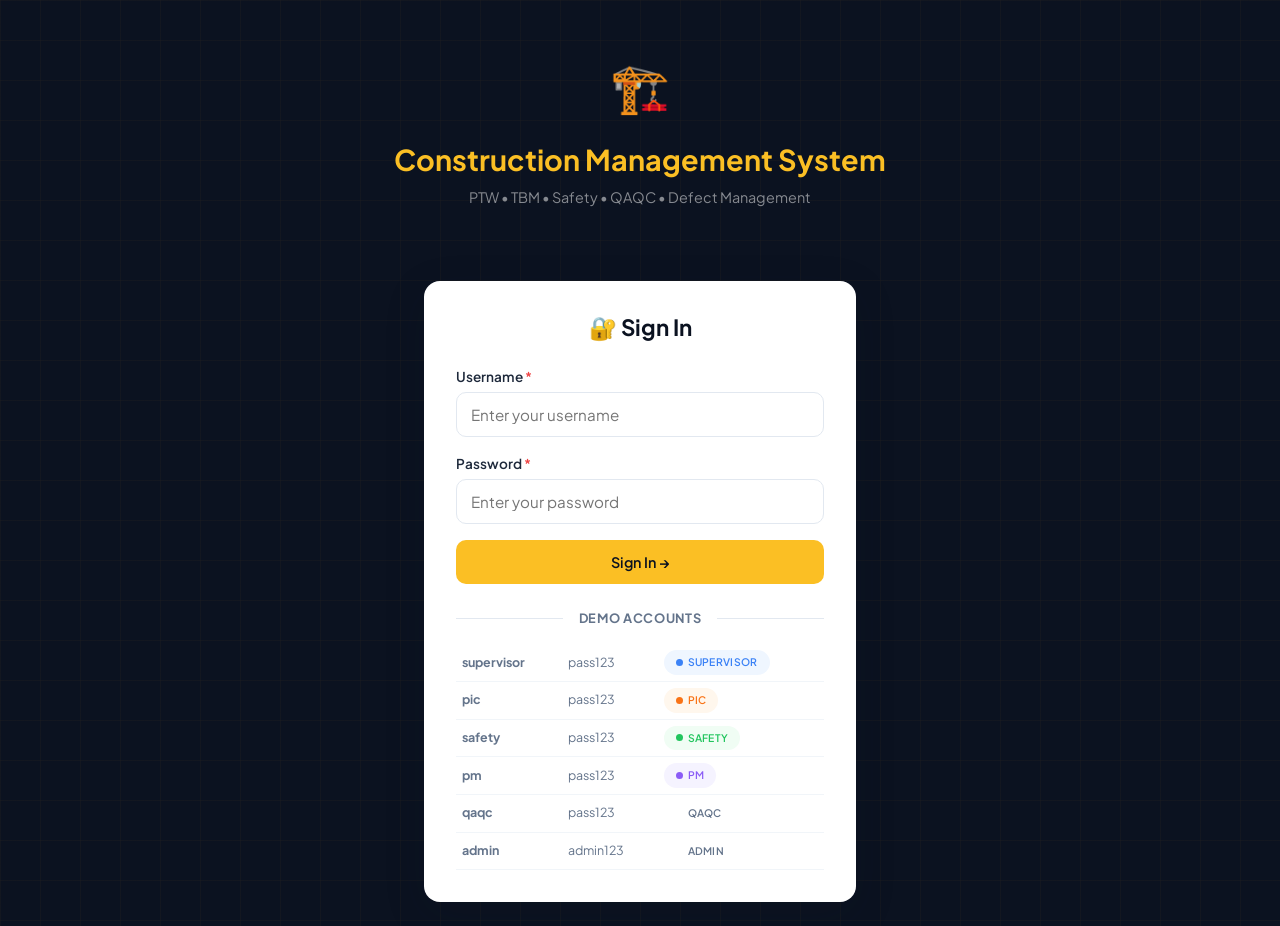
==== admin.html @ b853b0e3 "Add files via upload" ====
<!DOCTYPE html>
<html lang="en">
<head>
  <meta charset="UTF-8">
  <meta name="viewport" content="width=device-width, initial-scale=1.0">
  <title>Admin — Checklist Manager</title>
  <link rel="stylesheet" href="style.css">
</head>
<body>
  <nav class="navbar">
    <div class="navbar-brand"><span class="icon">🏗️</span> CMS</div>
    <button class="nav-toggle">☰</button>
    <div class="navbar-links">
        <a href="dashboard.html">📊 Dashboard</a>
        <div class="nav-dropdown" id="ddSafety">
          <button class="nav-dropdown-btn" onclick="toggleDropdown('ddSafety')">🛡️ HSE Safety ▾</button>
          <div class="nav-dropdown-menu">
            <a href="ptw.html">📋 Permit to Work (PTW)</a>
            <a href="tbm.html">🔧 Toolbox Meeting (TBM)</a>
            <a href="safety.html">🛡️ Safety Inspection</a>
          </div>
        </div>
        <div class="nav-dropdown" id="ddQuality">
          <button class="nav-dropdown-btn" onclick="toggleDropdown('ddQuality')">🔍 Quality ▾</button>
          <div class="nav-dropdown-menu">
            <a href="qaqc.html">🔍 Quality Inspection</a>
            <a href="defect.html">🐛 Defect Management</a>
          </div>
        </div>
        <a href="admin.html">⚙️ Admin</a>
      </div>
    <div class="navbar-user"></div>
  </nav>
  <div class="hazard-stripe"></div>

  <div class="page-container">
    <div class="page-header">
      <h1>⚙️ Superadmin — Checklist Manager</h1>
      <p>Add or remove dropdown values without editing code</p>
    </div>

    <div class="admin-layout">
      <!-- Sidebar -->
      <div class="admin-sidebar">
        <h4 style="padding:8px 16px;color:var(--text-light);font-size:0.75rem;text-transform:uppercase;letter-spacing:0.05em">Categories</h4>
        <div class="sidebar-item active" onclick="selectCategory('WORK_TYPE', this)">🔨 Work Type</div>
        <div class="sidebar-item" onclick="selectCategory('RISK_LEVEL', this)">⚠️ Risk Level</div>
        <div class="sidebar-item" onclick="selectCategory('TYPE_OF_FINDING', this)">🔎 Type of Finding</div>
        <div class="sidebar-item" onclick="selectCategory('SEVERITY', this)">🔴 Severity</div>
        <div class="sidebar-item" onclick="selectCategory('PPE', this)">🦺 PPE</div>
        <div class="sidebar-item" onclick="selectCategory('PRIORITY', this)">📊 Priority</div>
        <div class="sidebar-item" onclick="selectCategory('SAFETY_CHECKLIST', this)">✅ Safety Checklist</div>
      </div>

      <!-- Main Content -->
      <div>
        <div class="card">
          <div class="card-header">
            <h3 id="categoryTitle">🔨 Work Type</h3>
            <span class="badge badge-submitted" id="categoryBadge">WORK_TYPE</span>
          </div>

          <!-- Add New -->
          <div class="d-flex gap-sm mb-lg">
            <input type="text" id="newValue" placeholder="Enter new value..." style="flex:1">
            <button class="btn btn-primary" onclick="addValue()">➕ Add</button>
          </div>

          <!-- Values List -->
          <div id="valuesList"></div>
        </div>

        <!-- User Management -->
        <div class="card mt-lg">
          <div class="card-header">
            <h3>👥 User Accounts</h3>
          </div>
          <div class="d-flex gap-sm mb-md">
            <input type="text" id="newUsername" placeholder="Username" style="flex:1">
            <input type="password" id="newPassword" placeholder="Password" style="flex:1">
            <input type="text" id="newName" placeholder="Full Name" style="flex:1">
            <input type="email" id="newEmail" placeholder="Email" style="flex:1">
            <select id="newRole" style="flex:1">
              <option value="">Role</option>
              <option value="SUPERVISOR">Supervisor</option>
              <option value="PIC">PIC</option>
              <option value="SAFETY">Safety</option>
              <option value="PM">PM</option>
              <option value="QAQC">QAQC</option>
              <option value="ADMIN">Admin</option>
            </select>
            <button class="btn btn-primary" onclick="addUser()">➕</button>
          </div>
          <div class="table-wrap">
            <table id="usersTable"></table>
          </div>
        </div>
      </div>
    </div>
  </div>

  <script src="config.js"></script>
  <script src="app.js"></script>
  <script>
    const user = requireRole(["ADMIN"]);
    let currentCategory = "WORK_TYPE";

    if (user) {
      setupNavbar("admin.html");
      loadCategory("WORK_TYPE");
      loadUsers();
    }

    function selectCategory(category, el) {
      currentCategory = category;
      document.querySelectorAll(".sidebar-item").forEach(s => s.classList.remove("active"));
      el.classList.add("active");

      const icons = {
        WORK_TYPE: "🔨", RISK_LEVEL: "⚠️", TYPE_OF_FINDING: "🔎",
        SEVERITY: "🔴", PPE: "🦺", PRIORITY: "📊", SAFETY_CHECKLIST: "✅"
      };
      document.getElementById("categoryTitle").textContent = `${icons[category] || ""} ${category.replace(/_/g, " ")}`;
      document.getElementById("categoryBadge").textContent = category;
      loadCategory(category);
    }

    async function loadCategory(category) {
      let items = [];
      try {
        const resp = await apiGet(ENDPOINTS.CHECKLIST_LIST, { category });
        if (resp && resp.data) items = resp.data;
      } catch (e) {
        // Fallback
        if (DEFAULT_CHECKLISTS[category]) {
          items = DEFAULT_CHECKLISTS[category].map((v, i) => ({
            id: i + 1, value: v, category, active: true, createdBy: "default"
          }));
        }
      }

      const container = document.getElementById("valuesList");
      if (items.length === 0) {
        container.innerHTML = '<div class="empty-state"><div class="empty-icon">📭</div><p>No values in this category</p></div>';
        return;
      }

      container.innerHTML = items.map(item => {
        const val = item.value || item.Value;
        const active = item.active !== false && item.Active !== "FALSE";
        return `
          <div class="d-flex justify-between items-center" style="padding:12px 16px;border-bottom:1px solid var(--border-light);${!active ? 'opacity:0.4;text-decoration:line-through' : ''}">
            <div>
              <strong>${val}</strong>
              <span class="text-small text-muted" style="margin-left:8px">by ${item.createdBy || item.CreatedBy || "-"}</span>
            </div>
            ${active ? `<button class="btn btn-sm btn-danger" onclick="deleteValue('${val}')">🗑️</button>` : '<span class="text-small text-muted">Deleted</span>'}
          </div>
        `;
      }).join("");
    }

    async function addValue() {
      const input = document.getElementById("newValue");
      const value = input.value.trim();
      if (!value) { showToast("Enter a value", "error"); return; }

      showLoading("Adding...");
      const resp = await apiPost(ENDPOINTS.CHECKLIST_ADD, {
        category: currentCategory,
        value: value,
        createdBy: user.name
      });
      hideLoading();

      if (resp) {
        showToast(`"${value}" added to ${currentCategory}`);
        input.value = "";
        loadCategory(currentCategory);
      }
    }

    async function deleteValue(value) {
      if (!confirm(`Delete "${value}" from ${currentCategory}?`)) return;

      showLoading("Deleting...");
      const resp = await apiPost(ENDPOINTS.CHECKLIST_DELETE, {
        category: currentCategory,
        value: value,
        deletedBy: user.name
      });
      hideLoading();

      if (resp) {
        showToast(`"${value}" deleted (soft delete)`, "warning");
        loadCategory(currentCategory);
      }
    }

    // ── User Management ───────────────────────────────────
    async function loadUsers() {
      let users = [];
      try {
        const resp = await apiGet(ENDPOINTS.LOGIN, { action: "list" });
        if (resp && resp.data) users = resp.data;
      } catch (e) {
        users = [
          { username: "supervisor", name: "Ahmad Supervisor", email: "supervisor@cms.com", role: "SUPERVISOR" },
          { username: "pic", name: "Budi PIC", email: "pic@cms.com", role: "PIC" },
          { username: "safety", name: "Chong Safety", email: "safety@cms.com", role: "SAFETY" },
          { username: "pm", name: "Diana PM", email: "pm@cms.com", role: "PM" },
          { username: "qaqc", name: "Erik QAQC", email: "qaqc@cms.com", role: "QAQC" },
          { username: "admin", name: "System Admin", email: "admin@cms.com", role: "ADMIN" },
        ];
      }

      const headers = ["Username", "Name", "Email", "Role"];
      const rows = users.map(u => [
        `<span class="mono">${u.username || u.Username}</span>`,
        u.name || u.Name,
        u.email || u.Email,
        getBadgeHTML(u.role || u.Role)
      ]);
      renderTable("usersTable", headers, rows);
    }

    async function addUser() {
      const username = document.getElementById("newUsername").value.trim();
      const password = document.getElementById("newPassword").value;
      const name = document.getElementById("newName").value.trim();
      const email = document.getElementById("newEmail").value.trim();
      const role = document.getElementById("newRole").value;

      if (!username || !password || !name || !role) {
        showToast("Fill all required fields", "error");
        return;
      }

      showLoading("Adding user...");
      const resp = await apiPost(ENDPOINTS.LOGIN, {
        action: "addUser",
        username, password, name, email, role
      });
      hideLoading();

      if (resp) {
        showToast(`User "${username}" added!`);
        document.getElementById("newUsername").value = "";
        document.getElementById("newPassword").value = "";
        document.getElementById("newName").value = "";
        document.getElementById("newEmail").value = "";
        document.getElementById("newRole").value = "";
        loadUsers();
      }
    }
  </script>
</body>
</html>
---- style.css ----
/* ═══════════════════════════════════════════════════════════
   CONSTRUCTION MANAGEMENT SYSTEM — DESIGN SYSTEM
   Theme: Industrial / Construction / Blueprint
   ═══════════════════════════════════════════════════════════ */

@import url('https://fonts.googleapis.com/css2?family=Plus+Jakarta+Sans:wght@400;500;600;700;800&family=JetBrains+Mono:wght@400;500;600&display=swap');

:root {
  --navy: #0B1220;
  --navy-light: #131d33;
  --navy-mid: #1a2744;
  --yellow: #FBBF24;
  --yellow-hover: #F59E0B;
  --yellow-light: #FEF3C7;
  --bg: #F7F7F2;
  --bg-card: #FFFFFF;
  --text: #1E293B;
  --text-light: #64748B;
  --text-muted: #94A3B8;
  --border: #E2E8F0;
  --border-light: #F1F5F9;
  --green: #22C55E; --green-bg: #F0FDF4;
  --red: #EF4444; --red-bg: #FEF2F2;
  --orange: #F97316; --orange-bg: #FFF7ED;
  --blue: #3B82F6; --blue-bg: #EFF6FF;
  --purple: #8B5CF6; --purple-bg: #F5F3FF;
  --space-xs: 4px; --space-sm: 8px; --space-md: 16px;
  --space-lg: 24px; --space-xl: 32px; --space-2xl: 48px;
  --radius-sm: 6px; --radius-md: 10px; --radius-lg: 16px; --radius-full: 9999px;
  --shadow-sm: 0 1px 3px rgba(11,18,32,0.08);
  --shadow-md: 0 4px 12px rgba(11,18,32,0.1);
  --shadow-lg: 0 8px 30px rgba(11,18,32,0.12);
  --shadow-lift: 0 12px 40px rgba(11,18,32,0.15);
  --font-ui: 'Plus Jakarta Sans', sans-serif;
  --font-mono: 'JetBrains Mono', monospace;
}

*, *::before, *::after { box-sizing: border-box; margin: 0; padding: 0; }
html { font-size: 16px; scroll-behavior: smooth; }
body {
  font-family: var(--font-ui); background: var(--bg); color: var(--text);
  line-height: 1.6; min-height: 100vh;
  background-image:
    linear-gradient(rgba(11,18,32,0.03) 1px, transparent 1px),
    linear-gradient(90deg, rgba(11,18,32,0.03) 1px, transparent 1px);
  background-size: 40px 40px;
}
a { color: var(--blue); text-decoration: none; }
h1,h2,h3,h4 { font-weight: 700; line-height: 1.3; color: var(--navy); }
h1 { font-size: 1.75rem; } h2 { font-size: 1.4rem; } h3 { font-size: 1.15rem; }
.mono { font-family: var(--font-mono); font-size: 0.85rem; }

/* Hazard Stripe */
.hazard-stripe {
  height: 6px;
  background: repeating-linear-gradient(-45deg, var(--yellow), var(--yellow) 10px, var(--navy) 10px, var(--navy) 20px);
}

/* Navbar */
.navbar {
  background: var(--navy); color: white; padding: var(--space-md) var(--space-lg);
  display: flex; align-items: center; justify-content: space-between;
  position: sticky; top: 0; z-index: 100; box-shadow: var(--shadow-md);
}
.navbar-brand { display: flex; align-items: center; gap: var(--space-sm); font-weight: 800; font-size: 1.1rem; color: var(--yellow); }
.navbar-links { display: flex; gap: var(--space-xs); flex-wrap: wrap; align-items: center; }
.navbar-links a {
  color: rgba(255,255,255,0.75); padding: var(--space-sm) var(--space-md);
  border-radius: var(--radius-sm); font-size: 0.85rem; font-weight: 500;
  transition: all 0.2s; text-decoration: none; min-height: 44px; display: flex; align-items: center;
}
.navbar-links a:hover, .navbar-links a.active { color: var(--yellow); background: rgba(251,191,36,0.1); }
.nav-section { color: rgba(251,191,36,0.5); font-size: 0.6rem; font-weight: 700; text-transform: uppercase; letter-spacing: 0.1em; padding: 0 var(--space-sm); border-left: 2px solid rgba(251,191,36,0.3); margin-left: var(--space-sm); }
/* Dropdown Menu */
.nav-dropdown { position: relative; }
.nav-dropdown-btn { color: rgba(255,255,255,0.85); padding: var(--space-sm) var(--space-md); border-radius: var(--radius-sm); font-size: 0.85rem; font-weight: 600; cursor: pointer; min-height: 44px; display: flex; align-items: center; gap: 4px; background: none; border: none; font-family: var(--font-ui); transition: all 0.2s; }
.nav-dropdown-btn:hover, .nav-dropdown.open .nav-dropdown-btn { color: var(--yellow); background: rgba(251,191,36,0.1); }
.nav-dropdown-menu { display: none; position: absolute; top: 100%; left: 0; background: var(--navy-light); border: 1px solid rgba(255,255,255,0.1); border-radius: var(--radius-md); min-width: 220px; padding: var(--space-xs); box-shadow: var(--shadow-lg); z-index: 200; margin-top: 4px; }
.nav-dropdown.open .nav-dropdown-menu { display: block; }
.nav-dropdown-menu a { display: flex; align-items: center; gap: var(--space-sm); padding: 10px 14px; color: rgba(255,255,255,0.75); font-size: 0.85rem; border-radius: var(--radius-sm); text-decoration: none; transition: all 0.15s; }
.nav-dropdown-menu a:hover { background: rgba(251,191,36,0.15); color: var(--yellow); }
.nav-dropdown-menu a .dd-icon { font-size: 1rem; width: 24px; text-align: center; }
.nav-dropdown-menu a .dd-label { font-weight: 500; }
.nav-dropdown-menu a .dd-desc { font-size: 0.7rem; color: rgba(255,255,255,0.4); }
.navbar-user { display: flex; align-items: center; gap: var(--space-sm); color: rgba(255,255,255,0.6); font-size: 0.8rem; }
.navbar-user .role-badge { background: rgba(251,191,36,0.15); color: var(--yellow); padding: 2px 10px; border-radius: var(--radius-full); font-size: 0.75rem; font-weight: 600; }
.nav-toggle { display: none; background: none; border: none; color: white; font-size: 1.5rem; cursor: pointer; min-height: 44px; min-width: 44px; }

/* Page */
.page-container { max-width: 1200px; margin: 0 auto; padding: var(--space-lg); }
.page-header { margin-bottom: var(--space-xl); }
.page-header h1 { display: flex; align-items: center; gap: var(--space-sm); }
.page-header p { color: var(--text-light); margin-top: var(--space-xs); }

/* Cards */
.card { background: var(--bg-card); border: 1px solid var(--border); border-radius: var(--radius-lg); padding: var(--space-lg); box-shadow: var(--shadow-sm); transition: box-shadow 0.25s, transform 0.25s; }
.card:hover { box-shadow: var(--shadow-md); }
.card-lift:hover { transform: translateY(-2px); box-shadow: var(--shadow-lift); }
.card-header { display: flex; align-items: center; justify-content: space-between; margin-bottom: var(--space-md); padding-bottom: var(--space-md); border-bottom: 1px solid var(--border-light); }

/* Stat Cards */
.stat-cards { display: grid; grid-template-columns: repeat(auto-fit, minmax(200px, 1fr)); gap: var(--space-md); margin-bottom: var(--space-xl); }
.stat-card { background: var(--bg-card); border: 1px solid var(--border); border-radius: var(--radius-lg); padding: var(--space-lg); text-align: center; transition: all 0.25s; position: relative; overflow: hidden; }
.stat-card::before { content: ''; position: absolute; top: 0; left: 0; right: 0; height: 4px; background: var(--yellow); }
.stat-card:hover { transform: translateY(-3px); box-shadow: var(--shadow-lg); }
.stat-card .stat-value { font-size: 2rem; font-weight: 800; color: var(--navy); font-family: var(--font-mono); }
.stat-card .stat-label { font-size: 0.8rem; color: var(--text-light); text-transform: uppercase; letter-spacing: 0.05em; font-weight: 600; margin-top: var(--space-xs); }

/* Forms */
.form-group { margin-bottom: var(--space-md); }
.form-group label { display: block; font-weight: 600; font-size: 0.85rem; margin-bottom: var(--space-xs); }
.form-group label .required { color: var(--red); }
input[type="text"],input[type="email"],input[type="password"],input[type="date"],input[type="datetime-local"],input[type="number"],input[type="tel"],select,textarea {
  width: 100%; padding: 12px 14px; border: 1.5px solid var(--border); border-radius: var(--radius-md);
  font-family: var(--font-ui); font-size: 0.95rem; color: var(--text); background: white;
  transition: border-color 0.2s, box-shadow 0.2s; min-height: 44px;
}
input:focus,select:focus,textarea:focus { outline: none; border-color: var(--yellow); box-shadow: 0 0 0 3px rgba(251,191,36,0.15); }
textarea { resize: vertical; min-height: 100px; }
select { cursor: pointer; appearance: none; background-image: url("data:image/svg+xml,%3Csvg xmlns='http://www.w3.org/2000/svg' width='12' height='12' viewBox='0 0 12 12'%3E%3Cpath fill='%2364748B' d='M6 8L1 3h10z'/%3E%3C/svg%3E"); background-repeat: no-repeat; background-position: right 14px center; padding-right: 36px; }

.checkbox-group { display: flex; flex-wrap: wrap; gap: var(--space-sm); }
.checkbox-item { display: flex; align-items: center; gap: 6px; padding: var(--space-sm) var(--space-md); background: var(--bg); border: 1px solid var(--border); border-radius: var(--radius-sm); font-size: 0.85rem; cursor: pointer; min-height: 44px; transition: all 0.2s; }
.checkbox-item:hover { border-color: var(--yellow); }
.checkbox-item input[type="checkbox"] { width: 18px; height: 18px; accent-color: var(--yellow); }

/* Buttons */
.btn { display: inline-flex; align-items: center; justify-content: center; gap: var(--space-sm); padding: 12px 24px; font-family: var(--font-ui); font-size: 0.9rem; font-weight: 600; border: none; border-radius: var(--radius-md); cursor: pointer; transition: all 0.2s; min-height: 44px; text-decoration: none; }
.btn-primary { background: var(--yellow); color: var(--navy); }
.btn-primary:hover { background: var(--yellow-hover); box-shadow: var(--shadow-md); }
.btn-navy { background: var(--navy); color: white; }
.btn-navy:hover { background: var(--navy-light); }
.btn-outline { background: transparent; border: 1.5px solid var(--border); color: var(--text); }
.btn-outline:hover { border-color: var(--navy); background: var(--bg); }
.btn-danger { background: var(--red); color: white; }
.btn-danger:hover { background: #DC2626; }
.btn-success { background: var(--green); color: white; }
.btn-success:hover { background: #16A34A; }
.btn-sm { padding: 8px 14px; font-size: 0.8rem; min-height: 36px; }
.btn-block { width: 100%; }
.btn:disabled { opacity: 0.5; cursor: not-allowed; }

/* Badges */
.badge { display: inline-flex; align-items: center; gap: 5px; padding: 4px 12px; border-radius: var(--radius-full); font-size: 0.75rem; font-weight: 600; text-transform: uppercase; letter-spacing: 0.03em; }
.badge::before { content: ''; width: 7px; height: 7px; border-radius: 50%; flex-shrink: 0; }
.badge-open,.badge-submitted { background: var(--blue-bg); color: var(--blue); }
.badge-open::before,.badge-submitted::before { background: var(--blue); }
.badge-progress,.badge-pending { background: var(--orange-bg); color: var(--orange); }
.badge-progress::before,.badge-pending::before { background: var(--orange); }
.badge-approved,.badge-closed,.badge-completed { background: var(--green-bg); color: var(--green); }
.badge-approved::before,.badge-closed::before,.badge-completed::before { background: var(--green); }
.badge-rejected,.badge-revoked { background: var(--red-bg); color: var(--red); }
.badge-rejected::before,.badge-revoked::before { background: var(--red); }
.badge-rectified { background: var(--purple-bg); color: var(--purple); }
.badge-rectified::before { background: var(--purple); }

/* Tables */
.table-wrap { overflow-x: auto; border-radius: var(--radius-lg); border: 1px solid var(--border); background: white; }
table { width: 100%; border-collapse: collapse; font-size: 0.85rem; }
thead { background: var(--navy); color: white; }
thead th { padding: 14px 16px; text-align: left; font-weight: 600; font-size: 0.78rem; text-transform: uppercase; letter-spacing: 0.04em; white-space: nowrap; }
tbody tr { border-bottom: 1px solid var(--border-light); transition: background 0.15s; }
tbody tr:hover { background: rgba(251,191,36,0.04); }
tbody td { padding: 12px 16px; vertical-align: middle; }

/* Photo Upload */
.photo-upload-area { border: 2px dashed var(--border); border-radius: var(--radius-lg); padding: var(--space-xl); text-align: center; cursor: pointer; transition: all 0.2s; background: var(--bg); }
.photo-upload-area:hover { border-color: var(--yellow); background: var(--yellow-light); }
.photo-upload-area .upload-icon { font-size: 2.5rem; margin-bottom: var(--space-sm); }
.photo-preview-grid { display: grid; grid-template-columns: repeat(auto-fill, minmax(100px, 1fr)); gap: var(--space-sm); margin-top: var(--space-md); }
.photo-preview-grid .preview-item { position: relative; aspect-ratio: 1; border-radius: var(--radius-sm); overflow: hidden; border: 1px solid var(--border); }
.photo-preview-grid .preview-item img { width: 100%; height: 100%; object-fit: cover; }
.photo-preview-grid .preview-item .remove-btn { position: absolute; top: 4px; right: 4px; width: 24px; height: 24px; background: var(--red); color: white; border: none; border-radius: 50%; cursor: pointer; font-size: 0.75rem; display: flex; align-items: center; justify-content: center; }

/* Signature Pad */
.signature-pad-wrap { border: 2px dashed var(--border); border-radius: var(--radius-md); padding: var(--space-sm); background: white; }
.signature-pad-wrap canvas { width: 100%; height: 150px; cursor: crosshair; display: block; }
.signature-pad-wrap .sig-actions { display: flex; gap: var(--space-sm); margin-top: var(--space-sm); }

/* Modal */
.modal-overlay { display: none; position: fixed; inset: 0; background: rgba(11,18,32,0.6); backdrop-filter: blur(4px); z-index: 200; align-items: center; justify-content: center; padding: var(--space-md); }
.modal-overlay.active { display: flex; }
.modal { background: white; border-radius: var(--radius-lg); width: 100%; max-width: 700px; max-height: 90vh; overflow-y: auto; box-shadow: var(--shadow-lift); }
.modal-header { display: flex; align-items: center; justify-content: space-between; padding: var(--space-lg); border-bottom: 1px solid var(--border-light); position: sticky; top: 0; background: white; z-index: 1; }
.modal-close { width: 36px; height: 36px; border: none; background: var(--bg); border-radius: var(--radius-sm); cursor: pointer; font-size: 1.2rem; display: flex; align-items: center; justify-content: center; }
.modal-close:hover { background: var(--red-bg); color: var(--red); }
.modal-body { padding: var(--space-lg); }
.modal-footer { display: flex; gap: var(--space-sm); justify-content: flex-end; padding: var(--space-lg); border-top: 1px solid var(--border-light); }

/* Login Page */
.login-page { min-height: 100vh; display: flex; flex-direction: column; background: var(--navy); background-image: linear-gradient(rgba(251,191,36,0.03) 1px, transparent 1px), linear-gradient(90deg, rgba(251,191,36,0.03) 1px, transparent 1px); background-size: 40px 40px; }
.login-hero { text-align: center; padding: var(--space-2xl) var(--space-lg); color: white; }
.login-hero .logo-icon { font-size: 3rem; margin-bottom: var(--space-md); display: block; }
.login-hero h1 { color: var(--yellow); font-size: 1.8rem; margin-bottom: var(--space-sm); }
.login-hero p { color: rgba(255,255,255,0.5); font-size: 0.9rem; }
.login-container { flex: 1; padding: var(--space-lg); max-width: 480px; margin: 0 auto; width: 100%; }
.login-card { background: white; border-radius: var(--radius-lg); padding: var(--space-xl); box-shadow: var(--shadow-lift); }
.login-card h2 { text-align: center; margin-bottom: var(--space-lg); }

/* Tabs */
.tabs { display: flex; gap: 2px; background: var(--bg); border-radius: var(--radius-md); padding: 4px; margin-bottom: var(--space-lg); overflow-x: auto; }
.tab-btn { padding: 10px 20px; border: none; background: transparent; font-family: var(--font-ui); font-size: 0.85rem; font-weight: 600; color: var(--text-light); border-radius: var(--radius-sm); cursor: pointer; transition: all 0.2s; white-space: nowrap; min-height: 44px; }
.tab-btn.active { background: white; color: var(--navy); box-shadow: var(--shadow-sm); }
.tab-content { display: none; }
.tab-content.active { display: block; }

/* Toast */
.toast-container { position: fixed; top: var(--space-lg); right: var(--space-lg); z-index: 300; display: flex; flex-direction: column; gap: var(--space-sm); }
.toast { background: white; border-radius: var(--radius-md); padding: var(--space-md) var(--space-lg); box-shadow: var(--shadow-lg); display: flex; align-items: center; gap: var(--space-sm); font-size: 0.9rem; font-weight: 500; animation: slideIn 0.3s ease; border-left: 4px solid var(--green); min-width: 280px; }
.toast.error { border-left-color: var(--red); }
.toast.warning { border-left-color: var(--orange); }
@keyframes slideIn { from { transform: translateX(100%); opacity: 0; } to { transform: translateX(0); opacity: 1; } }

/* Spinner */
.spinner { width: 24px; height: 24px; border: 3px solid var(--border); border-top-color: var(--yellow); border-radius: 50%; animation: spin 0.7s linear infinite; display: inline-block; }
@keyframes spin { to { transform: rotate(360deg); } }
.loading-overlay { position: fixed; inset: 0; background: rgba(11,18,32,0.4); display: flex; align-items: center; justify-content: center; z-index: 400; flex-direction: column; gap: var(--space-md); color: white; font-weight: 600; }

/* Admin Layout */
.admin-layout { display: grid; grid-template-columns: 250px 1fr; gap: var(--space-lg); }
.admin-sidebar { background: white; border: 1px solid var(--border); border-radius: var(--radius-lg); padding: var(--space-md); height: fit-content; position: sticky; top: 80px; }
.admin-sidebar .sidebar-item { padding: var(--space-sm) var(--space-md); border-radius: var(--radius-sm); cursor: pointer; font-size: 0.85rem; font-weight: 500; color: var(--text-light); transition: all 0.2s; min-height: 44px; display: flex; align-items: center; }
.admin-sidebar .sidebar-item:hover, .admin-sidebar .sidebar-item.active { background: var(--yellow-light); color: var(--navy); font-weight: 600; }

/* Section Divider */
.section-divider { display: flex; align-items: center; gap: var(--space-md); margin: var(--space-xl) 0 var(--space-lg); }
.section-divider::before,.section-divider::after { content: ''; flex: 1; height: 1px; background: var(--border); }
.section-divider span { font-weight: 700; font-size: 0.8rem; text-transform: uppercase; letter-spacing: 0.05em; color: var(--text-light); white-space: nowrap; }

/* Grid */
.grid-2 { display: grid; grid-template-columns: 1fr 1fr; gap: var(--space-md); }
.grid-3 { display: grid; grid-template-columns: repeat(3, 1fr); gap: var(--space-md); }

/* Empty State */
.empty-state { text-align: center; padding: var(--space-2xl); color: var(--text-muted); }
.empty-state .empty-icon { font-size: 3rem; margin-bottom: var(--space-md); opacity: 0.5; }

/* Utilities */
.text-center { text-align: center; } .text-muted { color: var(--text-muted); }
.text-small { font-size: 0.8rem; } .fw-600 { font-weight: 600; } .fw-700 { font-weight: 700; }
.mt-sm { margin-top: var(--space-sm); } .mt-md { margin-top: var(--space-md); } .mt-lg { margin-top: var(--space-lg); }
.mb-sm { margin-bottom: var(--space-sm); } .mb-md { margin-bottom: var(--space-md); } .mb-lg { margin-bottom: var(--space-lg); }
.d-flex { display: flex; } .items-center { align-items: center; } .justify-between { justify-content: space-between; }
.flex-wrap { flex-wrap: wrap; } .gap-sm { gap: var(--space-sm); } .gap-md { gap: var(--space-md); }
.hidden { display: none !important; }

/* Responsive */
@media (max-width: 768px) {
  .page-container { padding: var(--space-md); }
  .navbar { padding: var(--space-sm) var(--space-md); }
  .navbar-links { display: none; position: absolute; top: 100%; left: 0; right: 0; background: var(--navy); flex-direction: column; padding: var(--space-md); border-top: 1px solid rgba(255,255,255,0.1); }
  .navbar-links.open { display: flex; }
  .nav-section { border-left: none; margin-left: 0; margin-top: var(--space-sm); padding: var(--space-xs) 0; border-bottom: 1px solid rgba(251,191,36,0.2); width: 100%; }
  .nav-toggle { display: flex; align-items: center; justify-content: center; }
  .grid-2,.grid-3 { grid-template-columns: 1fr; }
  .stat-cards { grid-template-columns: 1fr 1fr; }
  .admin-layout { grid-template-columns: 1fr; }
  h1 { font-size: 1.4rem; } h2 { font-size: 1.2rem; }
  .modal { max-height: 95vh; margin: var(--space-sm); }
  .toast-container { left: var(--space-md); right: var(--space-md); }
}
@media (max-width: 480px) {
  .stat-cards { grid-template-columns: 1fr; }
  .tabs { flex-direction: column; }
}
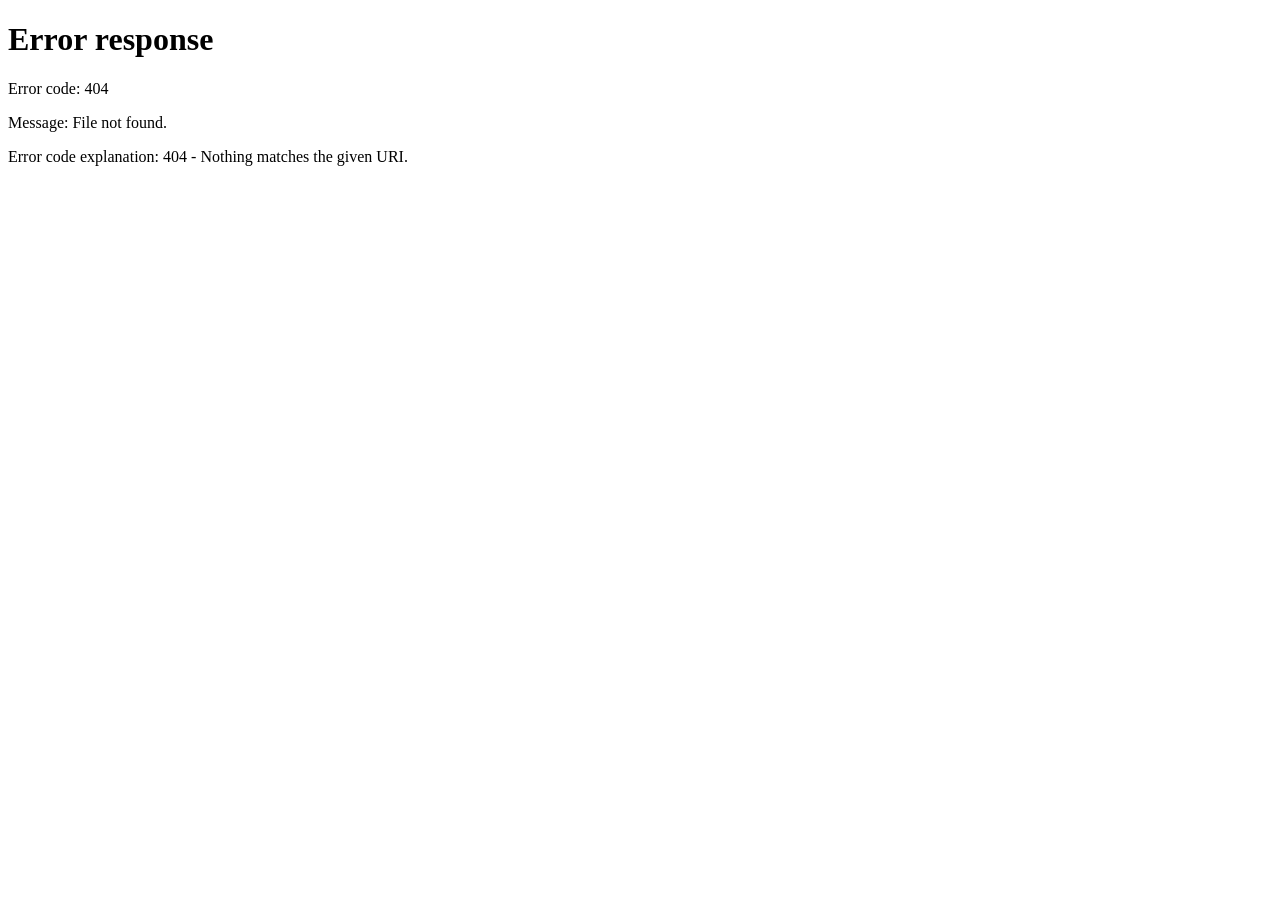
==== commit 981e2a81: "Add files via upload" ====
--- a/admin.html
+++ b/admin.html
@@ -1,258 +1,130 @@
 <!DOCTYPE html>
 <html lang="en">
 <head>
-  <meta charset="UTF-8">
-  <meta name="viewport" content="width=device-width, initial-scale=1.0">
-  <title>Admin — Checklist Manager</title>
-  <link rel="stylesheet" href="style.css">
+  <meta charset="UTF-8"><meta name="viewport" content="width=device-width,initial-scale=1.0">
+  <title>Admin — BOSH CMS</title>
+  <link rel="stylesheet" href="styles.css">
+  <script src="config.js"></script>
 </head>
 <body>
-  <nav class="navbar">
-    <div class="navbar-brand"><span class="icon">🏗️</span> CMS</div>
-    <button class="nav-toggle">☰</button>
-    <div class="navbar-links">
-        <a href="dashboard.html">📊 Dashboard</a>
-        <div class="nav-dropdown" id="ddSafety">
-          <button class="nav-dropdown-btn" onclick="toggleDropdown('ddSafety')">🛡️ HSE Safety ▾</button>
-          <div class="nav-dropdown-menu">
-            <a href="ptw.html">📋 Permit to Work (PTW)</a>
-            <a href="tbm.html">🔧 Toolbox Meeting (TBM)</a>
-            <a href="safety.html">🛡️ Safety Inspection</a>
-          </div>
-        </div>
-        <div class="nav-dropdown" id="ddQuality">
-          <button class="nav-dropdown-btn" onclick="toggleDropdown('ddQuality')">🔍 Quality ▾</button>
-          <div class="nav-dropdown-menu">
-            <a href="qaqc.html">🔍 Quality Inspection</a>
-            <a href="defect.html">🐛 Defect Management</a>
-          </div>
-        </div>
-        <a href="admin.html">⚙️ Admin</a>
-      </div>
-    <div class="navbar-user"></div>
-  </nav>
-  <div class="hazard-stripe"></div>
+<div class="app">
+  <div class="main">
+    <div class="topbar">
+      <h1><button class="mobile-menu" onclick="document.getElementById('sidebar').classList.toggle('open')">☰</button> ⚙️ Admin Panel</h1>
+      <div class="topbar-actions"><button class="btn btn-secondary btn-sm" onclick="loadAll()">↻ Refresh</button></div>
+    </div>
+    <div class="content" id="adminContent">
+      <div id="noAccess" style="display:none" class="empty"><div class="icon">🔒</div><h3>Access Denied</h3><p>Only Administrators can access this page.</p></div>
 
-  <div class="page-container">
-    <div class="page-header">
-      <h1>⚙️ Superadmin — Checklist Manager</h1>
-      <p>Add or remove dropdown values without editing code</p>
-    </div>
-
-    <div class="admin-layout">
-      <!-- Sidebar -->
-      <div class="admin-sidebar">
-        <h4 style="padding:8px 16px;color:var(--text-light);font-size:0.75rem;text-transform:uppercase;letter-spacing:0.05em">Categories</h4>
-        <div class="sidebar-item active" onclick="selectCategory('WORK_TYPE', this)">🔨 Work Type</div>
-        <div class="sidebar-item" onclick="selectCategory('RISK_LEVEL', this)">⚠️ Risk Level</div>
-        <div class="sidebar-item" onclick="selectCategory('TYPE_OF_FINDING', this)">🔎 Type of Finding</div>
-        <div class="sidebar-item" onclick="selectCategory('SEVERITY', this)">🔴 Severity</div>
-        <div class="sidebar-item" onclick="selectCategory('PPE', this)">🦺 PPE</div>
-        <div class="sidebar-item" onclick="selectCategory('PRIORITY', this)">📊 Priority</div>
-        <div class="sidebar-item" onclick="selectCategory('SAFETY_CHECKLIST', this)">✅ Safety Checklist</div>
+      <!-- Tabs -->
+      <div style="display:flex;gap:4px;border-bottom:1px solid var(--border);margin-bottom:20px" id="tabs">
+        <button class="btn btn-secondary btn-sm" onclick="showTab('users')" id="tabUsers" style="border-radius:var(--radius) var(--radius) 0 0">👤 Users</button>
+        <button class="btn btn-secondary btn-sm" onclick="showTab('checklist')" id="tabChecklist" style="border-radius:var(--radius) var(--radius) 0 0">📋 PTW Checklists</button>
+        <button class="btn btn-secondary btn-sm" onclick="showTab('projects')" id="tabProjects" style="border-radius:var(--radius) var(--radius) 0 0">🏗️ Projects</button>
       </div>
 
-      <!-- Main Content -->
-      <div>
-        <div class="card">
-          <div class="card-header">
-            <h3 id="categoryTitle">🔨 Work Type</h3>
-            <span class="badge badge-submitted" id="categoryBadge">WORK_TYPE</span>
-          </div>
+      <!-- Users Tab -->
+      <div id="panelUsers">
+        <div style="display:flex;justify-content:space-between;align-items:center;margin-bottom:14px">
+          <h3 style="font-size:15px">User Management</h3>
+          <button class="btn btn-primary btn-sm" onclick="openModal('modalUser')">+ Add User</button>
+        </div>
+        <div class="table-card show">
+          <table class="dt"><thead><tr><th>Username</th><th>Role</th><th>Email</th><th>Status</th><th>Actions</th></tr></thead><tbody id="tblUsers"></tbody></table>
+        </div>
+      </div>
 
-          <!-- Add New -->
-          <div class="d-flex gap-sm mb-lg">
-            <input type="text" id="newValue" placeholder="Enter new value..." style="flex:1">
-            <button class="btn btn-primary" onclick="addValue()">➕ Add</button>
-          </div>
+      <!-- Checklist Tab -->
+      <div id="panelChecklist" style="display:none">
+        <div style="display:flex;justify-content:space-between;align-items:center;margin-bottom:14px">
+          <h3 style="font-size:15px">PTW Checklist Items</h3>
+          <p style="font-size:12px;color:var(--text-muted)">Edit directly in Google Sheet tab: PTW_CHECKLISTS</p>
+        </div>
+        <div class="filters">
+          <select class="filter-select" id="clType" onchange="loadChecklists()"><option value="">All Types</option><option>Hot Work</option><option>Confined Space</option><option>Electrical</option><option>Excavation</option><option>Working at Height</option><option>General</option></select>
+        </div>
+        <div class="table-card show">
+          <table class="dt"><thead><tr><th>#</th><th>Type</th><th>Name</th><th>Items</th></tr></thead><tbody id="tblChecklist"></tbody></table>
+        </div>
+      </div>
 
-          <!-- Values List -->
-          <div id="valuesList"></div>
+      <!-- Projects Tab -->
+      <div id="panelProjects" style="display:none">
+        <div style="display:flex;justify-content:space-between;align-items:center;margin-bottom:14px">
+          <h3 style="font-size:15px">Projects</h3>
+          <button class="btn btn-primary btn-sm" onclick="openModal('modalProject')">+ Add Project</button>
         </div>
-
-        <!-- User Management -->
-        <div class="card mt-lg">
-          <div class="card-header">
-            <h3>👥 User Accounts</h3>
-          </div>
-          <div class="d-flex gap-sm mb-md">
-            <input type="text" id="newUsername" placeholder="Username" style="flex:1">
-            <input type="password" id="newPassword" placeholder="Password" style="flex:1">
-            <input type="text" id="newName" placeholder="Full Name" style="flex:1">
-            <input type="email" id="newEmail" placeholder="Email" style="flex:1">
-            <select id="newRole" style="flex:1">
-              <option value="">Role</option>
-              <option value="SUPERVISOR">Supervisor</option>
-              <option value="PIC">PIC</option>
-              <option value="SAFETY">Safety</option>
-              <option value="PM">PM</option>
-              <option value="QAQC">QAQC</option>
-              <option value="ADMIN">Admin</option>
-            </select>
-            <button class="btn btn-primary" onclick="addUser()">➕</button>
-          </div>
-          <div class="table-wrap">
-            <table id="usersTable"></table>
-          </div>
+        <div class="table-card show">
+          <table class="dt"><thead><tr><th>Project</th><th>Location</th><th>Status</th></tr></thead><tbody id="tblProjects"></tbody></table>
         </div>
       </div>
     </div>
   </div>
+</div>
 
-  <script src="config.js"></script>
-  <script src="app.js"></script>
-  <script>
-    const user = requireRole(["ADMIN"]);
-    let currentCategory = "WORK_TYPE";
+<!-- Add User Modal -->
+<div class="modal-backdrop" id="modalUser">
+  <div class="modal" style="max-width:480px">
+    <div class="modal-head"><h2>Add User</h2><button class="modal-close" onclick="closeModal('modalUser')">✕</button></div>
+    <div class="modal-body">
+      <div class="form-group"><label>Username</label><input class="form-input" id="newUser"></div>
+      <div class="form-group"><label>Password</label><input class="form-input" id="newPass" type="password"></div>
+      <div class="form-group"><label>Role</label><select class="form-input" id="newRole"><option>Supervisor</option><option>PIC</option><option>Safety Officer</option><option>Project Manager</option><option>QAQC</option><option>Administrator</option></select></div>
+      <div class="form-group"><label>Email</label><input class="form-input" id="newEmail" type="email"></div>
+    </div>
+    <div class="modal-foot"><button class="btn btn-secondary" onclick="closeModal('modalUser')">Cancel</button><button class="btn btn-primary" onclick="addUser()">Add User →</button></div>
+  </div>
+</div>
 
-    if (user) {
-      setupNavbar("admin.html");
-      loadCategory("WORK_TYPE");
-      loadUsers();
-    }
+<!-- Add Project Modal -->
+<div class="modal-backdrop" id="modalProject">
+  <div class="modal" style="max-width:480px">
+    <div class="modal-head"><h2>Add Project</h2><button class="modal-close" onclick="closeModal('modalProject')">✕</button></div>
+    <div class="modal-body">
+      <div class="form-group"><label>Project Name</label><input class="form-input" id="projName"></div>
+      <div class="form-group"><label>Location</label><input class="form-input" id="projLoc"></div>
+    </div>
+    <div class="modal-foot"><button class="btn btn-secondary" onclick="closeModal('modalProject')">Cancel</button><button class="btn btn-primary" onclick="addProject()">Add Project →</button></div>
+  </div>
+</div>
 
-    function selectCategory(category, el) {
-      currentCategory = category;
-      document.querySelectorAll(".sidebar-item").forEach(s => s.classList.remove("active"));
-      el.classList.add("active");
+<script src="app.js"></script>
+<script>
+if (!initPage('admin')) throw '';
+const user = Auth.get();
+if (!Auth.hasRole('admin','administrator')) { document.getElementById('tabs').style.display='none'; document.getElementById('panelUsers').style.display='none'; document.getElementById('noAccess').style.display=''; }
 
-      const icons = {
-        WORK_TYPE: "🔨", RISK_LEVEL: "⚠️", TYPE_OF_FINDING: "🔎",
-        SEVERITY: "🔴", PPE: "🦺", PRIORITY: "📊", SAFETY_CHECKLIST: "✅"
-      };
-      document.getElementById("categoryTitle").textContent = `${icons[category] || ""} ${category.replace(/_/g, " ")}`;
-      document.getElementById("categoryBadge").textContent = category;
-      loadCategory(category);
-    }
+function showTab(t) {
+  ['users','checklist','projects'].forEach(id => { document.getElementById('panel'+id.charAt(0).toUpperCase()+id.slice(1)).style.display = id===t?'':'none'; });
+  document.querySelectorAll('#tabs button').forEach(b => b.style.background = '');
+  document.getElementById('tab'+t.charAt(0).toUpperCase()+t.slice(1)).style.background = 'var(--yellow-dim)';
+}
+showTab('users');
 
-    async function loadCategory(category) {
-      let items = [];
-      try {
-        const resp = await apiGet(ENDPOINTS.CHECKLIST_LIST, { category });
-        if (resp && resp.data) items = resp.data;
-      } catch (e) {
-        // Fallback
-        if (DEFAULT_CHECKLISTS[category]) {
-          items = DEFAULT_CHECKLISTS[category].map((v, i) => ({
-            id: i + 1, value: v, category, active: true, createdBy: "default"
-          }));
-        }
-      }
+const demoUsers = [{username:'supervisor',role:'Supervisor',email:'sup@bosh.com',status:'Active'},{username:'pic',role:'PIC',email:'pic@bosh.com',status:'Active'},{username:'safety',role:'Safety Officer',email:'safety@bosh.com',status:'Active'},{username:'pm',role:'Project Manager',email:'pm@bosh.com',status:'Active'},{username:'qaqc',role:'QAQC',email:'qaqc@bosh.com',status:'Active'},{username:'admin',role:'Administrator',email:'admin@bosh.com',status:'Active'}];
+const demoProjects = [{name:'Block A Residential',location:'Jurong East',status:'Active'},{name:'Block B Commercial',location:'Tuas',status:'Active'},{name:'Block C Mixed',location:'Tampines',status:'Planning'}];
 
-      const container = document.getElementById("valuesList");
-      if (items.length === 0) {
-        container.innerHTML = '<div class="empty-state"><div class="empty-icon">📭</div><p>No values in this category</p></div>';
-        return;
-      }
-
-      container.innerHTML = items.map(item => {
-        const val = item.value || item.Value;
-        const active = item.active !== false && item.Active !== "FALSE";
-        return `
-          <div class="d-flex justify-between items-center" style="padding:12px 16px;border-bottom:1px solid var(--border-light);${!active ? 'opacity:0.4;text-decoration:line-through' : ''}">
-            <div>
-              <strong>${val}</strong>
-              <span class="text-small text-muted" style="margin-left:8px">by ${item.createdBy || item.CreatedBy || "-"}</span>
-            </div>
-            ${active ? `<button class="btn btn-sm btn-danger" onclick="deleteValue('${val}')">🗑️</button>` : '<span class="text-small text-muted">Deleted</span>'}
-          </div>
-        `;
-      }).join("");
-    }
-
-    async function addValue() {
-      const input = document.getElementById("newValue");
-      const value = input.value.trim();
-      if (!value) { showToast("Enter a value", "error"); return; }
-
-      showLoading("Adding...");
-      const resp = await apiPost(ENDPOINTS.CHECKLIST_ADD, {
-        category: currentCategory,
-        value: value,
-        createdBy: user.name
-      });
-      hideLoading();
-
-      if (resp) {
-        showToast(`"${value}" added to ${currentCategory}`);
-        input.value = "";
-        loadCategory(currentCategory);
-      }
-    }
-
-    async function deleteValue(value) {
-      if (!confirm(`Delete "${value}" from ${currentCategory}?`)) return;
-
-      showLoading("Deleting...");
-      const resp = await apiPost(ENDPOINTS.CHECKLIST_DELETE, {
-        category: currentCategory,
-        value: value,
-        deletedBy: user.name
-      });
-      hideLoading();
-
-      if (resp) {
-        showToast(`"${value}" deleted (soft delete)`, "warning");
-        loadCategory(currentCategory);
-      }
-    }
-
-    // ── User Management ───────────────────────────────────
-    async function loadUsers() {
-      let users = [];
-      try {
-        const resp = await apiGet(ENDPOINTS.LOGIN, { action: "list" });
-        if (resp && resp.data) users = resp.data;
-      } catch (e) {
-        users = [
-          { username: "supervisor", name: "Ahmad Supervisor", email: "supervisor@cms.com", role: "SUPERVISOR" },
-          { username: "pic", name: "Budi PIC", email: "pic@cms.com", role: "PIC" },
-          { username: "safety", name: "Chong Safety", email: "safety@cms.com", role: "SAFETY" },
-          { username: "pm", name: "Diana PM", email: "pm@cms.com", role: "PM" },
-          { username: "qaqc", name: "Erik QAQC", email: "qaqc@cms.com", role: "QAQC" },
-          { username: "admin", name: "System Admin", email: "admin@cms.com", role: "ADMIN" },
-        ];
-      }
-
-      const headers = ["Username", "Name", "Email", "Role"];
-      const rows = users.map(u => [
-        `<span class="mono">${u.username || u.Username}</span>`,
-        u.name || u.Name,
-        u.email || u.Email,
-        getBadgeHTML(u.role || u.Role)
-      ]);
-      renderTable("usersTable", headers, rows);
-    }
-
-    async function addUser() {
-      const username = document.getElementById("newUsername").value.trim();
-      const password = document.getElementById("newPassword").value;
-      const name = document.getElementById("newName").value.trim();
-      const email = document.getElementById("newEmail").value.trim();
-      const role = document.getElementById("newRole").value;
-
-      if (!username || !password || !name || !role) {
-        showToast("Fill all required fields", "error");
-        return;
-      }
-
-      showLoading("Adding user...");
-      const resp = await apiPost(ENDPOINTS.LOGIN, {
-        action: "addUser",
-        username, password, name, email, role
-      });
-      hideLoading();
-
-      if (resp) {
-        showToast(`User "${username}" added!`);
-        document.getElementById("newUsername").value = "";
-        document.getElementById("newPassword").value = "";
-        document.getElementById("newName").value = "";
-        document.getElementById("newEmail").value = "";
-        document.getElementById("newRole").value = "";
-        loadUsers();
-      }
-    }
-  </script>
+async function loadAll() { loadUsers(); loadChecklists(); loadProjects(); }
+async function loadUsers() {
+  let d = await API.get('getUsers');
+  const users = d?.items || demoUsers;
+  document.getElementById('tblUsers').innerHTML = users.map(u => `<tr><td style="font-weight:600">${u.username}</td><td>${statusBadge(u.role)}</td><td>${u.email||'-'}</td><td>${statusBadge(u.status||'Active')}</td><td><button class="btn btn-danger btn-sm" onclick="deleteUser('${u.username}')">Delete</button></td></tr>`).join('');
+}
+async function loadChecklists() {
+  const type = document.getElementById('clType')?.value || '';
+  let d = await API.get('getChecklists', {type});
+  const items = d?.items || [{type:'Hot Work',name:'Default',items:['PPE check','Fire extinguisher','Gas test','Ventilation','Barricade','Supervisor briefing','Emergency plan']}];
+  document.getElementById('tblChecklist').innerHTML = items.map((c,i) => `<tr><td>${i+1}</td><td>${c.type}</td><td>${c.name}</td><td style="font-size:12px;color:var(--text-muted)">${(c.items||[]).join(', ')}</td></tr>`).join('');
+}
+async function loadProjects() {
+  let d = await API.get('getProjects');
+  const projects = d?.items || demoProjects;
+  document.getElementById('tblProjects').innerHTML = projects.map(p => `<tr><td style="font-weight:600">${p.name}</td><td>${p.location}</td><td>${statusBadge(p.status)}</td></tr>`).join('');
+}
+async function addUser() { const data={username:document.getElementById('newUser').value,password:document.getElementById('newPass').value,role:document.getElementById('newRole').value,email:document.getElementById('newEmail').value}; if(!data.username){toast('Enter username','err');return;} showLoad('Adding...'); await API.post('addUser',data); hideLoad(); toast('User added!','ok'); closeModal('modalUser'); loadUsers(); }
+async function deleteUser(u) { if(!confirm('Delete '+u+'?')) return; showLoad('Deleting...'); await API.post('deleteUser',{username:u}); hideLoad(); toast('Deleted','warn'); loadUsers(); }
+async function addProject() { const data={name:document.getElementById('projName').value,location:document.getElementById('projLoc').value}; if(!data.name){toast('Enter name','err');return;} showLoad('Adding...'); await API.post('addProject',data); hideLoad(); toast('Project added!','ok'); closeModal('modalProject'); loadProjects(); }
+loadAll();
+</script>
 </body>
 </html>
--- a/styles.css
+++ b/styles.css
@@ -0,0 +1,345 @@
+/* ============================================
+   BOSH CMS v2 — Construction Management System
+   Dark Industrial Theme
+   ============================================ */
+@import url('https://fonts.googleapis.com/css2?family=IBM+Plex+Sans:wght@300;400;500;600;700&family=JetBrains+Mono:wght@400;500&display=swap');
+
+:root {
+  --bg-base: #0B1220;
+  --bg-surface: #111B2E;
+  --bg-card: #162037;
+  --bg-card-hover: #1B2844;
+  --bg-input: #0D1526;
+  --bg-overlay: rgba(11,18,32,0.92);
+  --border: rgba(255,255,255,0.06);
+  --border-light: rgba(255,255,255,0.1);
+  --border-focus: #FBBF24;
+
+  --text-primary: #F1F5F9;
+  --text-secondary: #94A3B8;
+  --text-muted: #64748B;
+  --text-inverse: #0B1220;
+
+  --yellow: #FBBF24;
+  --yellow-dim: rgba(251,191,36,0.12);
+  --blue: #3B82F6;
+  --blue-dim: rgba(59,130,246,0.12);
+  --green: #10B981;
+  --green-dim: rgba(16,185,129,0.12);
+  --red: #EF4444;
+  --red-dim: rgba(239,68,68,0.12);
+  --amber: #F59E0B;
+  --amber-dim: rgba(245,158,11,0.12);
+  --purple: #8B5CF6;
+  --purple-dim: rgba(139,92,246,0.12);
+  --cyan: #06B6D4;
+  --cyan-dim: rgba(6,182,212,0.12);
+
+  --sidebar-w: 260px;
+  --header-h: 56px;
+  --radius: 8px;
+  --radius-lg: 12px;
+
+  --shadow: 0 2px 8px rgba(0,0,0,0.3);
+  --shadow-lg: 0 8px 32px rgba(0,0,0,0.4);
+}
+
+/* ---- RESET ---- */
+*,*::before,*::after{box-sizing:border-box;margin:0;padding:0}
+html{scroll-behavior:smooth;font-size:14px}
+body{font-family:'IBM Plex Sans',system-ui,sans-serif;background:var(--bg-base);color:var(--text-primary);line-height:1.55;-webkit-font-smoothing:antialiased;overflow-x:hidden}
+a{color:var(--yellow);text-decoration:none}
+a:hover{text-decoration:underline}
+button{cursor:pointer;font-family:inherit;border:none;background:none}
+input,select,textarea{font-family:inherit;font-size:inherit}
+img{max-width:100%;display:block}
+table{border-collapse:collapse;width:100%}
+
+/* Scrollbar */
+::-webkit-scrollbar{width:5px;height:5px}
+::-webkit-scrollbar-track{background:var(--bg-base)}
+::-webkit-scrollbar-thumb{background:var(--border-light);border-radius:3px}
+::-webkit-scrollbar-thumb:hover{background:var(--yellow)}
+
+/* ============================================
+   BLUEPRINT GRID BACKGROUND
+   ============================================ */
+body::before{
+  content:'';position:fixed;inset:0;z-index:0;pointer-events:none;
+  background-image:
+    linear-gradient(rgba(59,130,246,0.03) 1px,transparent 1px),
+    linear-gradient(90deg,rgba(59,130,246,0.03) 1px,transparent 1px);
+  background-size:40px 40px;
+}
+
+/* ============================================
+   LOGIN PAGE
+   ============================================ */
+.login-page{min-height:100vh;display:flex;align-items:center;justify-content:center;position:relative;z-index:1}
+.login-page::after{content:'';position:absolute;top:-30%;right:-20%;width:600px;height:600px;background:radial-gradient(circle,rgba(251,191,36,0.06),transparent 60%);pointer-events:none}
+.login-container{width:100%;max-width:400px;padding:20px;position:relative;z-index:2}
+.login-card{background:var(--bg-surface);border:1px solid var(--border-light);border-radius:var(--radius-lg);padding:40px 32px;animation:slideUp .5s ease-out}
+@keyframes slideUp{from{opacity:0;transform:translateY(20px)}to{opacity:1;transform:none}}
+.login-brand{text-align:center;margin-bottom:28px}
+.login-brand .logo{width:48px;height:48px;background:var(--yellow);border-radius:12px;display:inline-flex;align-items:center;justify-content:center;font-size:22px;margin-bottom:12px}
+.login-brand h1{font-size:20px;font-weight:700;letter-spacing:-.3px}
+.login-brand p{font-size:11px;color:var(--text-muted);text-transform:uppercase;letter-spacing:2px;margin-top:4px}
+.form-group{margin-bottom:16px}
+.form-group label{display:block;font-size:12px;font-weight:600;color:var(--text-secondary);margin-bottom:5px;text-transform:uppercase;letter-spacing:.5px}
+.form-input{width:100%;padding:10px 14px;background:var(--bg-input);border:1px solid var(--border);border-radius:var(--radius);color:var(--text-primary);font-size:14px;outline:none;transition:border-color .2s,box-shadow .2s}
+.form-input:focus{border-color:var(--yellow);box-shadow:0 0 0 3px var(--yellow-dim)}
+.form-input::placeholder{color:var(--text-muted)}
+select.form-input{appearance:none;background-image:url("data:image/svg+xml,%3Csvg xmlns='http://www.w3.org/2000/svg' width='12' height='12' fill='%2364748B'%3E%3Cpath d='M6 8.5L1 3.5h10z'/%3E%3C/svg%3E");background-repeat:no-repeat;background-position:right 12px center;padding-right:32px}
+select.form-input option{background:var(--bg-surface);color:var(--text-primary)}
+textarea.form-input{resize:vertical;min-height:80px}
+
+.btn{display:inline-flex;align-items:center;justify-content:center;gap:6px;padding:10px 20px;border-radius:var(--radius);font-size:13px;font-weight:600;transition:all .15s;border:1px solid transparent}
+.btn-primary{background:var(--yellow);color:var(--text-inverse);border-color:var(--yellow)}
+.btn-primary:hover{background:#E5A800;transform:translateY(-1px);box-shadow:0 4px 16px rgba(251,191,36,.3)}
+.btn-primary:active{transform:none}
+.btn-primary:disabled{opacity:.5;cursor:not-allowed;transform:none}
+.btn-secondary{background:var(--bg-card);color:var(--text-secondary);border-color:var(--border-light)}
+.btn-secondary:hover{background:var(--bg-card-hover);color:var(--text-primary)}
+.btn-danger{background:var(--red-dim);color:var(--red);border-color:rgba(239,68,68,.2)}
+.btn-danger:hover{background:var(--red);color:#fff}
+.btn-success{background:var(--green-dim);color:var(--green);border-color:rgba(16,185,129,.2)}
+.btn-success:hover{background:var(--green);color:#fff}
+.btn-sm{padding:6px 12px;font-size:12px}
+.btn-block{width:100%}
+.btn-icon{width:32px;height:32px;padding:0;border-radius:var(--radius)}
+
+.login-error{background:var(--red-dim);border:1px solid rgba(239,68,68,.2);color:#FCA5A5;padding:10px 14px;border-radius:var(--radius);font-size:13px;margin-bottom:14px;display:none}
+.demo-grid{display:grid;grid-template-columns:1fr 1fr;gap:6px;margin-top:20px;padding-top:16px;border-top:1px solid var(--border)}
+.demo-grid .label{font-size:10px;text-transform:uppercase;letter-spacing:1px;color:var(--text-muted);grid-column:1/-1;margin-bottom:2px}
+.demo-btn{padding:7px 10px;background:var(--bg-input);border:1px solid var(--border);border-radius:var(--radius);color:var(--text-secondary);font-size:12px;text-align:left;transition:all .15s}
+.demo-btn:hover{border-color:var(--yellow);color:var(--text-primary)}
+.demo-btn small{display:block;font-size:10px;color:var(--text-muted);margin-top:1px}
+
+/* ============================================
+   APP LAYOUT
+   ============================================ */
+.app{display:flex;min-height:100vh;position:relative;z-index:1}
+
+/* ---- SIDEBAR ---- */
+.sidebar{width:var(--sidebar-w);background:var(--bg-surface);border-right:1px solid var(--border);position:fixed;top:0;left:0;height:100vh;display:flex;flex-direction:column;z-index:100;transition:transform .3s ease}
+.sidebar-brand{padding:16px 20px;border-bottom:1px solid var(--border);display:flex;align-items:center;gap:12px}
+.sidebar-brand .logo{width:34px;height:34px;background:var(--yellow);border-radius:9px;display:flex;align-items:center;justify-content:center;font-size:16px;flex-shrink:0}
+.sidebar-brand h2{font-size:14px;font-weight:700;white-space:nowrap}
+.sidebar-brand span{display:block;font-size:10px;color:var(--text-muted);letter-spacing:.5px}
+.sidebar-nav{flex:1;padding:10px;overflow-y:auto}
+.nav-group{margin-bottom:16px}
+.nav-group-title{font-size:9px;text-transform:uppercase;letter-spacing:1.5px;color:var(--text-muted);padding:0 12px 4px;font-weight:600}
+.nav-link{display:flex;align-items:center;gap:10px;padding:9px 12px;border-radius:var(--radius);color:var(--text-secondary);font-size:13px;font-weight:500;transition:all .12s;text-decoration:none;margin-bottom:1px;position:relative}
+.nav-link:hover{background:var(--bg-card);color:var(--text-primary);text-decoration:none}
+.nav-link.active{background:var(--yellow-dim);color:var(--yellow)}
+.nav-link.active::before{content:'';position:absolute;left:0;top:50%;transform:translateY(-50%);width:3px;height:18px;background:var(--yellow);border-radius:0 2px 2px 0}
+.nav-link .icon{width:18px;text-align:center;font-size:14px;flex-shrink:0}
+.nav-link .badge{margin-left:auto;font-size:10px;font-weight:700;background:var(--red);color:#fff;padding:1px 6px;border-radius:8px;min-width:18px;text-align:center}
+.sidebar-footer{padding:12px;border-top:1px solid var(--border)}
+.sidebar-user{display:flex;align-items:center;gap:10px;padding:8px;border-radius:var(--radius);transition:background .12s}
+.sidebar-user:hover{background:var(--bg-card)}
+.user-avatar{width:32px;height:32px;border-radius:8px;background:var(--yellow);display:flex;align-items:center;justify-content:center;font-size:12px;font-weight:700;color:var(--text-inverse);flex-shrink:0}
+.user-meta .name{font-size:12px;font-weight:600}
+.user-meta .role{font-size:10px;color:var(--text-muted)}
+.logout-btn{margin-left:auto;padding:4px 8px;font-size:11px;color:var(--text-muted);border:1px solid var(--border);border-radius:var(--radius);transition:all .12s}
+.logout-btn:hover{color:var(--red);border-color:var(--red)}
+
+/* ---- MAIN ---- */
+.main{flex:1;margin-left:var(--sidebar-w);min-height:100vh}
+.topbar{position:sticky;top:0;z-index:50;background:rgba(11,18,32,.88);backdrop-filter:blur(12px);border-bottom:1px solid var(--border);padding:0 28px;height:var(--header-h);display:flex;align-items:center;justify-content:space-between}
+.topbar h1{font-size:16px;font-weight:700;display:flex;align-items:center;gap:8px}
+.topbar-actions{display:flex;align-items:center;gap:8px}
+.content{padding:20px 28px 40px}
+
+/* ============================================
+   STAT CARDS
+   ============================================ */
+.stats-row{display:grid;grid-template-columns:repeat(auto-fit,minmax(190px,1fr));gap:14px;margin-bottom:20px}
+.stat{background:var(--bg-card);border:1px solid var(--border);border-radius:var(--radius-lg);padding:18px;position:relative;overflow:hidden;opacity:0;transform:translateY(16px);transition:opacity .45s ease,transform .45s ease}
+.stat.show{opacity:1;transform:none}
+.stat:hover{border-color:var(--border-light)}
+.stat::after{content:'';position:absolute;top:0;left:0;right:0;height:3px;border-radius:3px 3px 0 0}
+.stat.c-yellow::after{background:var(--yellow)} .stat.c-blue::after{background:var(--blue)}
+.stat.c-green::after{background:var(--green)} .stat.c-red::after{background:var(--red)}
+.stat.c-purple::after{background:var(--purple)} .stat.c-cyan::after{background:var(--cyan)}
+.stat.c-amber::after{background:var(--amber)}
+.stat-icon{width:36px;height:36px;border-radius:9px;display:flex;align-items:center;justify-content:center;font-size:16px;margin-bottom:10px}
+.stat.c-yellow .stat-icon{background:var(--yellow-dim)} .stat.c-blue .stat-icon{background:var(--blue-dim)}
+.stat.c-green .stat-icon{background:var(--green-dim)} .stat.c-red .stat-icon{background:var(--red-dim)}
+.stat.c-purple .stat-icon{background:var(--purple-dim)} .stat.c-cyan .stat-icon{background:var(--cyan-dim)}
+.stat.c-amber .stat-icon{background:var(--amber-dim)}
+.stat-label{font-size:11px;color:var(--text-muted);text-transform:uppercase;letter-spacing:.6px;margin-bottom:3px}
+.stat-value{font-size:26px;font-weight:700;line-height:1.1;font-variant-numeric:tabular-nums}
+.stat-trend{font-size:11px;margin-top:5px;display:flex;align-items:center;gap:3px}
+.stat-trend.up{color:var(--green)} .stat-trend.down{color:var(--red)}
+
+/* ============================================
+   CHART CARDS
+   ============================================ */
+.grid-2{display:grid;grid-template-columns:1fr 1fr;gap:14px;margin-bottom:20px}
+.grid-3{display:grid;grid-template-columns:1fr 1fr 1fr;gap:14px;margin-bottom:20px}
+.card{background:var(--bg-card);border:1px solid var(--border);border-radius:var(--radius-lg);padding:18px;opacity:0;transform:translateY(16px);transition:opacity .45s ease .08s,transform .45s ease .08s}
+.card.show{opacity:1;transform:none}
+.card-header{display:flex;justify-content:space-between;align-items:center;margin-bottom:14px}
+.card-header h3{font-size:14px;font-weight:600}
+.card-legend{display:flex;gap:12px}
+.legend-item{display:flex;align-items:center;gap:5px;font-size:11px;color:var(--text-secondary)}
+.legend-dot{width:7px;height:7px;border-radius:50%}
+.chart-wrap{position:relative;height:200px}
+.chart-wrap canvas{width:100%!important;height:100%!important}
+
+/* ============================================
+   DATA TABLE
+   ============================================ */
+.table-card{background:var(--bg-card);border:1px solid var(--border);border-radius:var(--radius-lg);overflow:hidden;margin-bottom:20px;opacity:0;transform:translateY(16px);transition:opacity .45s ease .12s,transform .45s ease .12s}
+.table-card.show{opacity:1;transform:none}
+.table-bar{padding:14px 18px;display:flex;justify-content:space-between;align-items:center;border-bottom:1px solid var(--border);flex-wrap:wrap;gap:8px}
+.table-bar h3{font-size:14px;font-weight:600}
+.search-input{padding:7px 12px;background:var(--bg-input);border:1px solid var(--border);border-radius:var(--radius);color:var(--text-primary);font-size:12px;width:220px;outline:none;transition:border-color .2s}
+.search-input:focus{border-color:var(--yellow)}
+table.dt{width:100%}
+table.dt thead{background:var(--bg-surface)}
+table.dt th{padding:9px 14px;font-size:10px;text-transform:uppercase;letter-spacing:.7px;color:var(--text-muted);font-weight:600;text-align:left;border-bottom:1px solid var(--border)}
+table.dt td{padding:10px 14px;font-size:13px;border-bottom:1px solid var(--border);color:var(--text-secondary)}
+table.dt tbody tr{transition:background .08s}
+table.dt tbody tr:hover{background:var(--bg-card-hover)}
+table.dt tbody tr:last-child td{border-bottom:none}
+
+/* ---- Badges ---- */
+.badge{display:inline-block;padding:2px 9px;border-radius:20px;font-size:10px;font-weight:700;text-transform:uppercase;letter-spacing:.3px}
+.b-green{background:var(--green-dim);color:var(--green);border:1px solid rgba(16,185,129,.2)}
+.b-yellow{background:var(--yellow-dim);color:var(--yellow);border:1px solid rgba(251,191,36,.2)}
+.b-red{background:var(--red-dim);color:var(--red);border:1px solid rgba(239,68,68,.2)}
+.b-blue{background:var(--blue-dim);color:var(--blue);border:1px solid rgba(59,130,246,.2)}
+.b-purple{background:var(--purple-dim);color:var(--purple);border:1px solid rgba(139,92,246,.2)}
+.b-gray{background:rgba(100,116,139,.12);color:#94A3B8;border:1px solid rgba(100,116,139,.15)}
+.b-cyan{background:var(--cyan-dim);color:var(--cyan);border:1px solid rgba(6,182,212,.2)}
+
+/* ============================================
+   FILTERS
+   ============================================ */
+.filters{display:flex;gap:10px;margin-bottom:18px;flex-wrap:wrap;align-items:center}
+.filter-select{padding:7px 30px 7px 12px;background:var(--bg-card);border:1px solid var(--border);border-radius:var(--radius);color:var(--text-secondary);font-size:12px;outline:none;appearance:none;background-image:url("data:image/svg+xml,%3Csvg xmlns='http://www.w3.org/2000/svg' width='10' height='10' fill='%2364748B'%3E%3Cpath d='M5 7L0 2h10z'/%3E%3C/svg%3E");background-repeat:no-repeat;background-position:right 10px center;cursor:pointer;transition:border-color .2s}
+.filter-select:focus{border-color:var(--yellow)}
+.filter-select option{background:var(--bg-card);color:var(--text-primary)}
+
+/* ============================================
+   MODAL
+   ============================================ */
+.modal-backdrop{position:fixed;inset:0;background:var(--bg-overlay);z-index:1000;display:none;align-items:flex-start;justify-content:center;padding:40px 20px;overflow-y:auto}
+.modal-backdrop.open{display:flex}
+.modal{background:var(--bg-surface);border:1px solid var(--border-light);border-radius:var(--radius-lg);width:100%;max-width:680px;animation:modalIn .25s ease-out}
+@keyframes modalIn{from{opacity:0;transform:translateY(-16px) scale(.97)}to{opacity:1;transform:none}}
+.modal-head{padding:16px 20px;border-bottom:1px solid var(--border);display:flex;justify-content:space-between;align-items:center}
+.modal-head h2{font-size:16px;font-weight:700}
+.modal-close{width:28px;height:28px;border-radius:var(--radius);display:flex;align-items:center;justify-content:center;color:var(--text-muted);font-size:16px;transition:all .12s}
+.modal-close:hover{background:var(--red-dim);color:var(--red)}
+.modal-body{padding:20px;max-height:60vh;overflow-y:auto}
+.modal-foot{padding:14px 20px;border-top:1px solid var(--border);display:flex;justify-content:flex-end;gap:8px}
+
+.form-row{display:grid;grid-template-columns:1fr 1fr;gap:12px}
+.form-row.c3{grid-template-columns:1fr 1fr 1fr}
+.form-group.full{grid-column:1/-1}
+
+/* ============================================
+   SIGNATURE PAD
+   ============================================ */
+.sig-pad{border:1px dashed var(--border-light);border-radius:var(--radius);background:var(--bg-input);height:120px;position:relative;cursor:crosshair}
+.sig-pad canvas{width:100%;height:100%;border-radius:var(--radius)}
+.sig-clear{position:absolute;top:6px;right:6px;font-size:10px;padding:3px 8px;background:var(--bg-card);border:1px solid var(--border);border-radius:4px;color:var(--text-muted)}
+.sig-clear:hover{color:var(--red)}
+
+/* ============================================
+   PHOTO UPLOAD
+   ============================================ */
+.photo-upload{border:2px dashed var(--border-light);border-radius:var(--radius);padding:20px;text-align:center;color:var(--text-muted);font-size:12px;cursor:pointer;transition:border-color .2s}
+.photo-upload:hover{border-color:var(--yellow)}
+.photo-upload input{display:none}
+.photo-grid{display:grid;grid-template-columns:repeat(auto-fill,minmax(80px,1fr));gap:8px;margin-top:8px}
+.photo-thumb{width:100%;aspect-ratio:1;object-fit:cover;border-radius:var(--radius);border:1px solid var(--border)}
+
+/* ============================================
+   CHECKLIST
+   ============================================ */
+.checklist-table{width:100%}
+.checklist-table th{padding:8px 10px;font-size:10px;text-transform:uppercase;letter-spacing:.5px;color:var(--text-muted);text-align:left;border-bottom:1px solid var(--border)}
+.checklist-table td{padding:8px 10px;font-size:13px;border-bottom:1px solid var(--border);vertical-align:middle}
+.checklist-table .item-text{color:var(--text-primary)}
+.checklist-opts{display:flex;gap:4px}
+.checklist-opts label{display:flex;align-items:center;gap:3px;padding:3px 8px;border-radius:4px;font-size:11px;cursor:pointer;border:1px solid var(--border);color:var(--text-muted);transition:all .12s}
+.checklist-opts label:hover{border-color:var(--yellow);color:var(--text-primary)}
+.checklist-opts input[type="radio"]{display:none}
+.checklist-opts input[type="radio"]:checked+span{font-weight:600}
+.checklist-opts label:has(input:checked){background:var(--yellow-dim);border-color:var(--yellow);color:var(--yellow)}
+
+/* ============================================
+   PROGRESS BAR
+   ============================================ */
+.progress{height:5px;background:var(--bg-input);border-radius:3px;overflow:hidden}
+.progress-bar{height:100%;border-radius:3px;transition:width .8s ease-out}
+.progress-bar.yellow{background:var(--yellow)}
+.progress-bar.green{background:var(--green)}
+.progress-bar.blue{background:var(--blue)}
+.progress-bar.red{background:var(--red)}
+
+/* ============================================
+   TOAST
+   ============================================ */
+.toast-wrap{position:fixed;top:16px;right:16px;z-index:9999;display:flex;flex-direction:column;gap:6px}
+.toast{background:var(--bg-card);border:1px solid var(--border);border-radius:var(--radius);padding:10px 16px;font-size:13px;color:var(--text-primary);box-shadow:var(--shadow-lg);animation:toastSlide .25s ease-out;display:flex;align-items:center;gap:8px;min-width:260px}
+.toast.ok{border-left:3px solid var(--green)} .toast.err{border-left:3px solid var(--red)}
+.toast.warn{border-left:3px solid var(--amber)} .toast.info{border-left:3px solid var(--blue)}
+@keyframes toastSlide{from{opacity:0;transform:translateX(30px)}to{opacity:1;transform:none}}
+
+/* ============================================
+   LOADING
+   ============================================ */
+.loading{position:fixed;inset:0;background:var(--bg-overlay);display:flex;flex-direction:column;align-items:center;justify-content:center;z-index:9998;transition:opacity .25s}
+.loading.hide{opacity:0;pointer-events:none}
+.spinner{width:36px;height:36px;border:3px solid var(--border);border-top-color:var(--yellow);border-radius:50%;animation:spin .7s linear infinite}
+@keyframes spin{to{transform:rotate(360deg)}}
+.loading p{margin-top:12px;font-size:13px;color:var(--text-secondary)}
+
+/* Pulse dot */
+.pulse{width:7px;height:7px;border-radius:50%;background:var(--green);display:inline-block;position:relative}
+.pulse::after{content:'';position:absolute;inset:-3px;border-radius:50%;border:2px solid var(--green);animation:pulseRing 2s ease-out infinite}
+@keyframes pulseRing{0%{transform:scale(1);opacity:.5}100%{transform:scale(1.8);opacity:0}}
+
+/* ============================================
+   ANALYTICS HERO
+   ============================================ */
+.hero-banner{background:var(--bg-card);border:1px solid var(--border);border-radius:var(--radius-lg);padding:20px;display:flex;align-items:center;gap:20px;margin-bottom:20px;opacity:0;transform:translateY(16px);transition:opacity .45s,transform .45s}
+.hero-banner.show{opacity:1;transform:none}
+.hero-icon{width:56px;height:56px;border-radius:14px;display:flex;align-items:center;justify-content:center;font-size:24px;flex-shrink:0}
+.hero-text h2{font-size:18px;font-weight:700;margin-bottom:3px}
+.hero-text p{font-size:13px;color:var(--text-secondary)}
+
+/* Empty state */
+.empty{text-align:center;padding:48px 20px;color:var(--text-muted)}
+.empty .icon{font-size:40px;margin-bottom:12px;opacity:.4}
+.empty h3{font-size:15px;color:var(--text-secondary);margin-bottom:6px}
+
+/* ============================================
+   WORKFLOW STAGES (Safety Inspection)
+   ============================================ */
+.workflow-steps{display:flex;gap:4px;margin-bottom:20px}
+.workflow-step{flex:1;text-align:center;padding:10px;background:var(--bg-card);border:1px solid var(--border);border-radius:var(--radius);font-size:12px;font-weight:600;color:var(--text-muted);transition:all .2s}
+.workflow-step.active{background:var(--yellow-dim);border-color:var(--yellow);color:var(--yellow)}
+.workflow-step.done{background:var(--green-dim);border-color:var(--green);color:var(--green)}
+.workflow-step .num{display:block;font-size:18px;font-weight:700;margin-bottom:2px}
+
+/* ============================================
+   RESPONSIVE
+   ============================================ */
+@media(max-width:1100px){.grid-2,.grid-3{grid-template-columns:1fr}}
+@media(max-width:768px){
+  .sidebar{transform:translateX(-100%)}
+  .sidebar.open{transform:none}
+  .main{margin-left:0}
+  .content{padding:14px}
+  .stats-row{grid-template-columns:1fr 1fr}
+  .topbar{padding:0 14px}
+  .form-row{grid-template-columns:1fr}
+  .mobile-menu{display:flex!important}
+}
+.mobile-menu{display:none!important;align-items:center;justify-content:center;width:32px;height:32px;font-size:18px}
